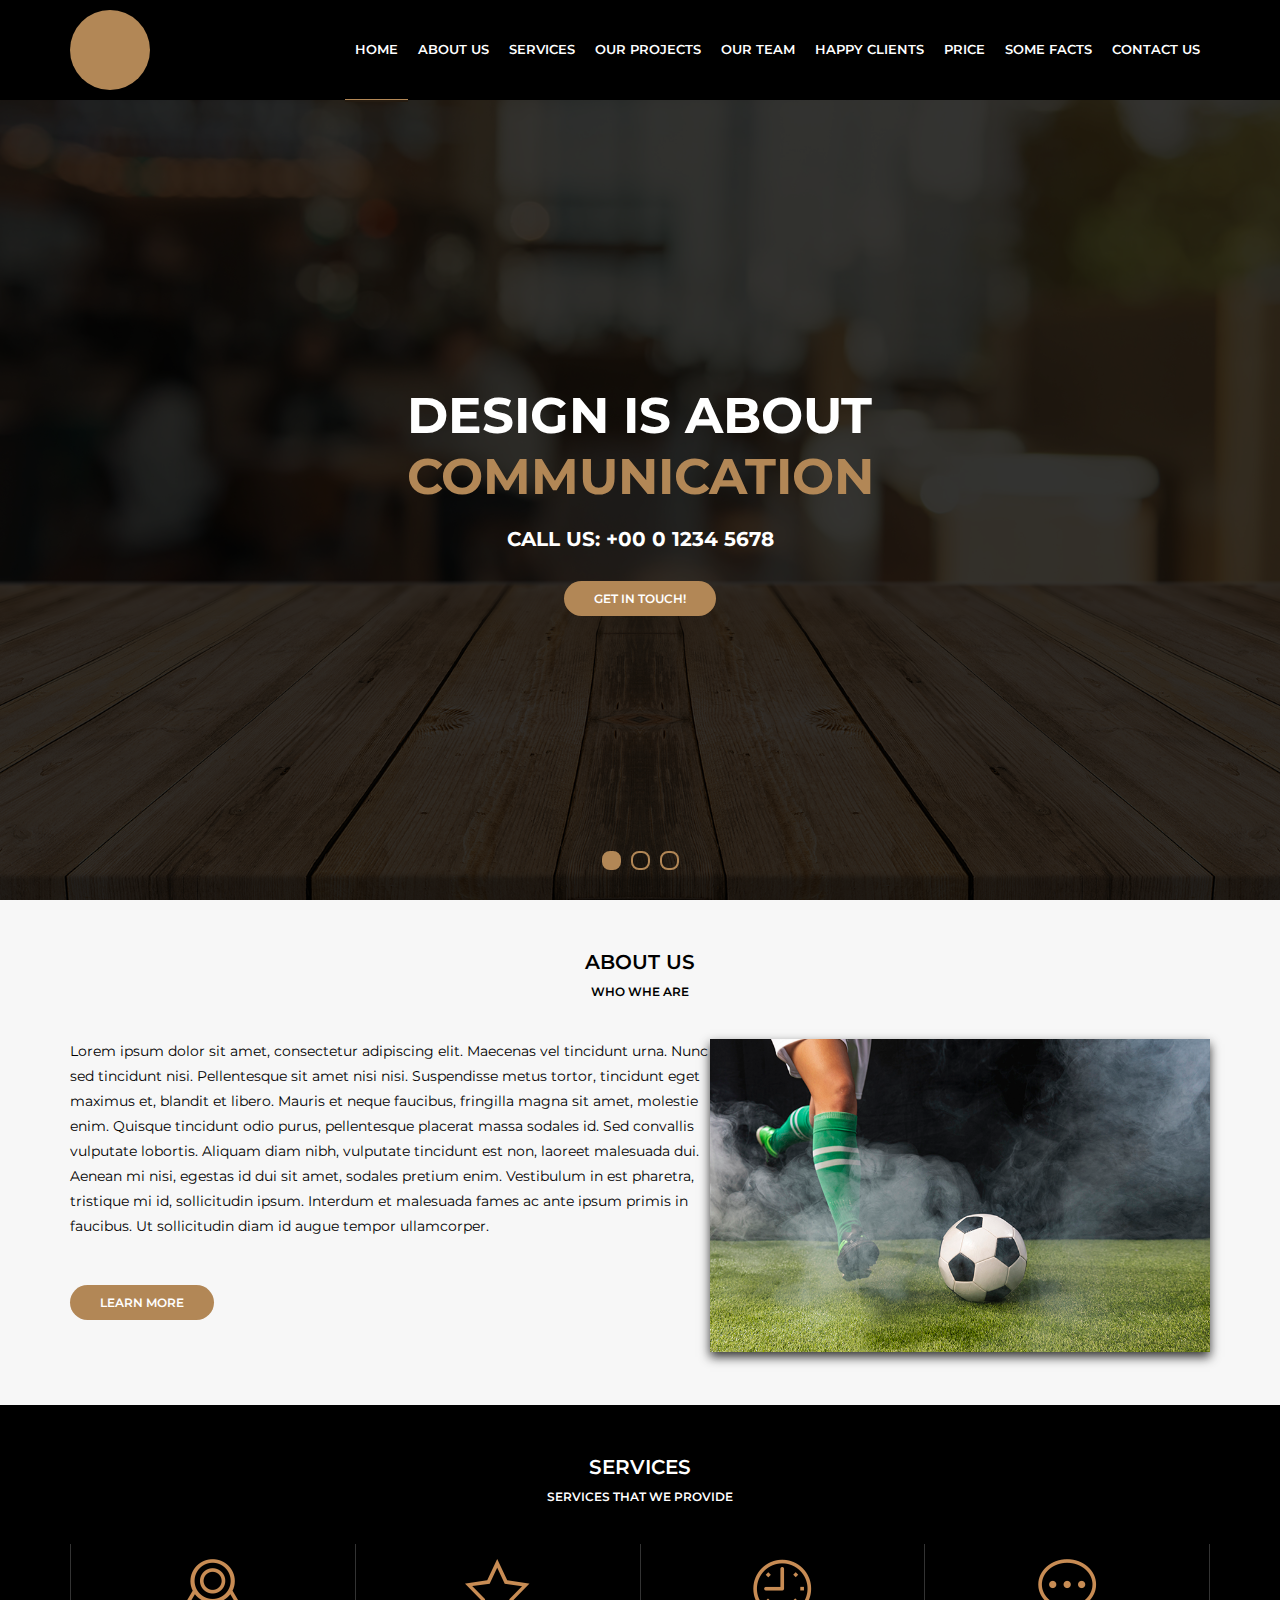
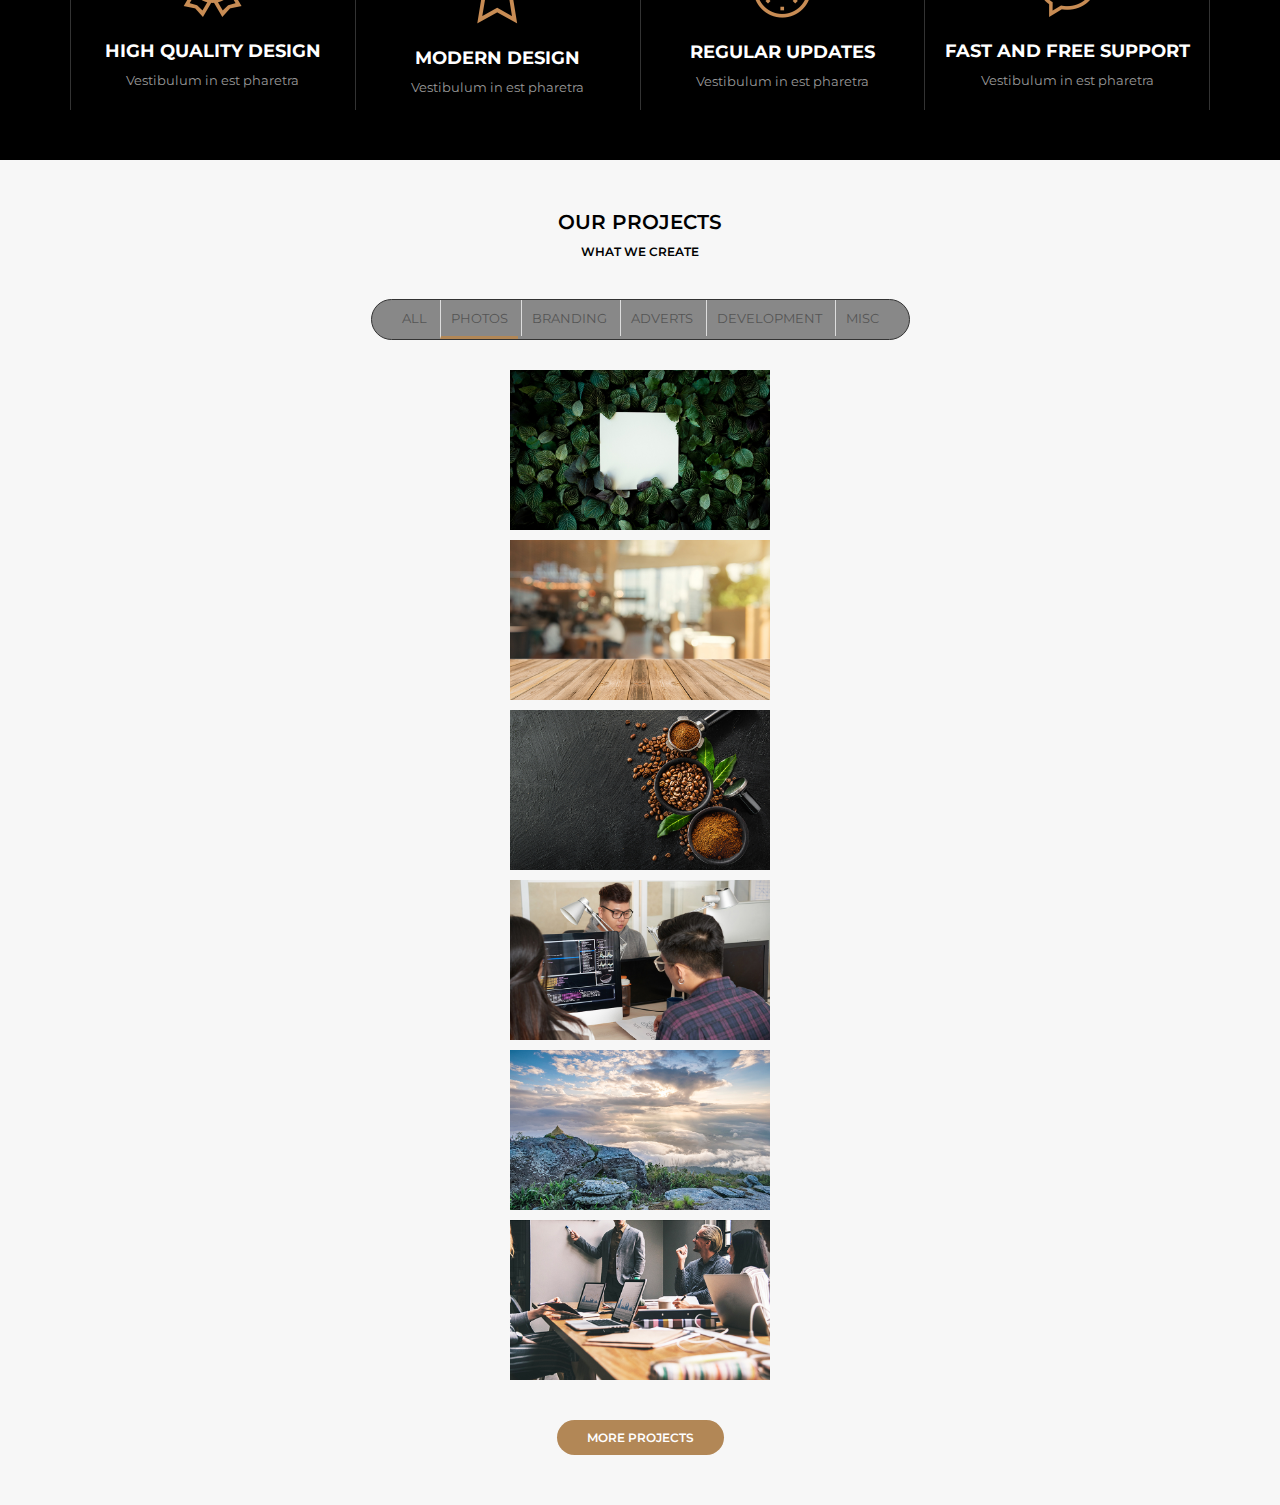
==== index.html @ e4361fe1 "index.html" ====
<!DOCTYPE html>
<html>
    <head>
        <meta charset="UTF-8"/>
        <title> Awax </title>
        <link rel="stylesheet" type="text/css" href="assets/css/style.css"/>
        <link href="https://fonts.googleapis.com/css?family=Montserrat" rel="stylesheet">
    </head>
    <body>
        <header>
            <div class="header">
                <div class="logo">
                    <div class="logoimg"></div>
                </div>
                <div class="menu">
                    <nav>
                        <ul>
                            <li class="active"><a href="#home">Home</a></li>
                            <li><a href="">About Us</a></li>
                            <li><a href="">Services</a></li>
                            <li><a href="">Our Projects</a></li>
                            <li><a href="">Our Team</a></li>
                            <li><a href="">Happy Clients</a></li>
                            <li><a href="">Price</a></li>
                            <li><a href="">Some Facts</a></li>
                            <li><a href="">Contact Us</a></li>
                        </ul>
                    </nav>
                </div>
            </div>
        </header>
        <main>
            <section class="banner">
                <div class="sliders">
                    <div class="slide">
                        <div class="slidearea">
                            <h1>Design is about<br/><span>communication</span></h1>
                            <h2>Call Us: +00 0 1234 5678</h2>
                            <a href="" class="button">Get in touch!</a>
                        </div>
                    </div>
                    <!-- <div class="slide">
                        ...2
                    </div>
                    <div class="slide">
                        ...3
                    </div> -->
                </div>
                <div class="sliders-pointers">
                    <div class="pointer active"></div>
                    <div class="pointer"></div>
                    <div class="pointer"></div>
                </div>
            </section>
            <section class="default light">
                <div class="section-title"> About Us </div>
                <div class="section-desc"> Who whe are </div>
                <div class="section-body">
                    <div class="section-aboutus">
                        <div class="section-aboutus--left">
                            <p>Lorem ipsum dolor sit amet, consectetur adipiscing elit. Maecenas vel tincidunt urna. 
                            Nunc sed tincidunt nisi. Pellentesque sit amet nisi nisi. Suspendisse metus tortor, 
                            tincidunt eget maximus et, blandit et libero. Mauris et neque faucibus, fringilla 
                            magna sit amet, molestie enim. Quisque tincidunt odio purus, pellentesque placerat 
                            massa sodales id. Sed convallis vulputate lobortis. Aliquam diam nibh, vulputate 
                            tincidunt est non, laoreet malesuada dui. Aenean mi nisi, egestas id dui sit amet, 
                            sodales pretium enim. Vestibulum in est pharetra, tristique mi id, sollicitudin ipsum. 
                            Interdum et malesuada fames ac ante ipsum primis in faucibus. Ut sollicitudin diam id augue
                            tempor ullamcorper.</p>
                            <br/>
                            <a href="" class="button">Learn More</a>
                        </div>
                        <div class="section-aboutus--right">
                            <img src="media/foto9.jpg" />
                        </div>
                    </div>
                </div>
            </section>
            <section class="default dark">
                <div class="section-title"> Services </div>
                <div class="section-desc"> Services that we provide </div>
                <div class="section-body">
                    <div class="section-services">
                        <div class="section-service">
                            <img src="assets/images/medalha.png"/>
                            <h4> High Quality Design </h4>
                            <p> Vestibulum in est pharetra </p>
                        </div>
                        <div class="section-service">
                            <img src="assets/images/estrela.png"/>
                            <h4> Modern Design </h4>
                            <p> Vestibulum in est pharetra </p>
                        </div>
                        <div class="section-service">
                            <img src="assets/images/relogio.png"/>
                            <h4> Regular Updates </h4>
                            <p> Vestibulum in est pharetra </p>
                        </div>
                        <div class="section-service">
                            <img src="assets/images/balao.png"/>
                            <h4> Fast and Free Support </h4>
                            <p> Vestibulum in est pharetra </p>
                        </div>
                    </div>
                </div>
            </section>
            <section class="default light">
                <div class="section-title"> Our Projects </div>
                <div class="section-desc"> What we create </div>
                <div class="section-body">
                    <div class="section-projects">
                        <div class="section-projects--filters">
                            <ul>
                                <li>All</li>
                                <li class="active">Photos</li>
                                <li>Branding</li>
                                <li>Adverts</li>
                                <li>Development</li>
                                <li>Misc</li>
                            </ul>
                        </div>
                        <div class="section-projects--photos">
                            <div class="section-projects-photo">
                                <div class="section-projects-photoarea">
                                    <div class="section-projects-photoinfo">
                                        <h5>About</h5>
                                        <p>Vestibulum in est pharetra</p>
                                    </div>
                                    <img src="media/foto1.jpg"/>
                                </div>
                                <div class="section-projects-photoarea">
                                    <div class="section-projects-photoinfo">
                                        <h5>About</h5>
                                        <p>Vestibulum in est pharetra</p>
                                    </div>
                                    <img src="media/foto2.jpg"/>
                                </div>
                                <div class="section-projects-photoarea">
                                    <div class="section-projects-photoinfo">
                                        <h5>About</h5>
                                        <p>Vestibulum in est pharetra</p>
                                    </div>
                                    <img src="media/foto3.jpg"/>
                                </div>
                                <div class="section-projects-photoarea">
                                    <div class="section-projects-photoinfo">
                                        <h5>About</h5>
                                        <p>Vestibulum in est pharetra</p>
                                    </div>
                                    <img src="media/foto4.jpg"/>
                                </div>
                                <div class="section-projects-photoarea">
                                    <div class="section-projects-photoinfo">
                                        <h5>About</h5>
                                        <p>Vestibulum in est pharetra</p>
                                    </div>
                                    <img src="media/foto5.jpg"/>
                                </div>
                                <div class="section-projects-photoarea">
                                    <div class="section-projects-photoinfo">
                                        <h5>About</h5>
                                        <p>Vestibulum in est pharetra</p>
                                    </div>
                                    <img src="media/foto6.jpg"/>
                                </div>
                            </div>
                        </div>
                        <a href="" class="button">More Projects</a>
                    </div>
                </div>
            </section>
        </main>
        <footer>

        </footer>
    </body>
</html>
---- assets/css/style.css ----
* {
    margin: 0;
    padding: 0;
    /* box-sizing: border-box; */
}

body {
    font-family: 'Montserrat', sans-serif;
    font-size: 13px;
    overflow-x: hidden;
}

header {
    height: 100px;
    background-color: #000;
}

.header {
    max-width: 1140px;
    height: 100px;
    margin: auto;
    display: flex;
    align-items: center;
}

.logo {
    width: 80px;
}

.logoimg {
    width: 80px;
    height: 80px;
    background-color: #B28756;
    border-radius: 40px;
}

.menu {
    flex: 1;
    display: flex;
    justify-content: flex-end;
}

.menu ul,
.menu li {
    list-style: none;
}

.menu ul {
    display: flex;
}

.menu li a {
    color: #FFF;
    text-transform: uppercase;
    font-weight: 600;
    display: flex;
    text-decoration: none;
    padding-left: 10px;
    padding-right: 10px;
    height: 100px;
    align-items: center;
    border-bottom: #000;
}

.menu li a:hover, .menu .active a{
    border-bottom: 3px solid #B28756;
}

.banner {
    height: calc(100vh - 100px);
    background-color: #333;
    background-image: url("../images/bg.jpg");
    background-size: cover;
    background-position: bottom;
}

.banner .sliders {
    width: 1000vw;
    height: 100%;
}

.banner .slide {
    width: 100vw;
    height: 100%;
    display: inline-block;
    background-color: rgba(0, 0, 0, 0.8);
}

.banner .slidearea {
    display: flex;
    flex-direction: column;
    height: 100%;
    justify-content: center;
    align-items: center;
    color: #FFF;   
}

.banner h1 {
    text-transform: uppercase;
    font-weight: bold;
    font-size: 50px;
}

.banner h1 span {
    color: #B28756;;
}

.banner h2 {
    text-transform: uppercase;
    margin-top: 20px;
}

.banner a {
    display: block;
    background-color: #B28756;
    color: #FFF;
    text-transform: uppercase;
    font-size: 12px;
    font-weight: 600;
    text-decoration: none;
    margin-top: 30px;
    padding: 10px 30px;
    border-radius: 20px;
}

.banner .sliders-pointers{
    width: 100vw;
    height: 20px;
    position: absolute;
    display: flex;
    justify-content: center;
    align-items: center;
    margin-top: -50px;
}

.banner .pointer {
    width: 15px;
    height: 15px;
    border: 2px solid #B28756;
    border-radius: 8px;
    margin-left: 5px;
    margin-right: 5px;
    cursor: pointer;
}

.banner .pointer.active {
    background-color: #B28756;
}

.default {
    padding-top: 50px;
    padding-bottom: 50px;
}

.default .section-title,
.default .section-desc {
    text-align: center;
    text-transform: uppercase;
    font-weight: 600;
}

.default .section-body{
    margin: auto;
    max-width: 1140px;
    min-height: 100px;
}

.default .section-title{
    font-size: 20px;
}

.default .section-desc {
    font-size: 12px;
    color: #FFF;
    margin-top: 10px;
    margin-bottom: 40px;
}

.default.light{
    background-color: #f7f7f7;
}

.default.light .section-title,
.default.light .section-body,
.default.light .section-desc {
    color: #000;
}

.default.dark {
    background-color: #000;
}

.default.dark .section-title,
.default.dark .section-body,
.default.dark .section-desc {
    color: #FFF;
}

.section-aboutus {
    display: flex;
}

.section-aboutus--left {
    flex: 1;
}

.section-aboutus--right {
    width: 500px;
    text-align: center;
}

.section-aboutus--right img{
    width: 100%;
    box-shadow: 0px 5px 10px #333;
}

.section-aboutus--left p {
    font-size: 14px;
    line-height: 25px;    
}

.button {
    display: inline-block;
    background-color: #B28756;
    color: #FFF;
    text-transform: uppercase;
    font-size: 12px;
    font-weight: 600;
    text-decoration: none;
    margin-top: 30px;
    padding: 10px 30px;
    border-radius: 20px;
}

.section-services {
    display: flex;
}

.section-service {
    flex: 1;
    text-align: center;
    border-right: 1px solid #333;
    padding: 15px;
}

.section-service:first-child {
    border-left: 1px solid #333;
}

.section-service h4 {
    margin-top: 20px;
    text-transform: uppercase;
    font-size: 18px;
}

.section-service p {
    margin-top: 10px;
    font-size: 13px;
    color: #999;
}

.section-projects {
    display: flex;
    flex-direction: column;
    align-items: center;
}

.section-projects--filters {
    border: 1px solid #333;
    background-color: #888;
    border-radius: 30px;
    display: inline-block;
    padding: 0px 20px;

}

.section-projects--filters ul,
.section-projects--filters li {
   list-style: none;
}

.section-projects--filters li {
    display: inline-block;
    padding: 10px;
    text-transform: uppercase;
    font-size: 13px;
    border-left: 1px solid #ddd;
    color: #555;
    /* border-bottom: 3px solid #eee; */
    cursor: pointer;
}

.section-projects--filters li:hover,
.section-projects--filters li.active {
    border-bottom: 3px solid #B28756;
}

.section-projects--filters li:first-child {
    border-left: 0;
}

.section-projects--photos {
    width: 1000vw;
    max-width: 1140px;
    margin-top: 20px;
    display: flex;
    flex-wrap: wrap;
    justify-content: center;
}

.section-projects-photo {
    width: 280px;
}

.section-projects-photoarea {
    margin: 10px;
    width: 260px;
    height: 160px;
}


.section-projects-photoarea img{
    width: inherit;
    height: inherit;
}

.section-projects-photoinfo {
    position: absolute;
    background-color: rgba(0, 0, 0, 0.5);
    width: inherit;
    height: inherit;
    display: none;
    flex-direction: column;
    justify-content: center;
    align-items: center;
    color: #FFF;
}

.section-projects-photoinfo h5 {
    font-size: 18px;
    font-weight: 600;
}

.section-projects-photoarea:hover .section-projects-photoinfo {
    display: flex;
}
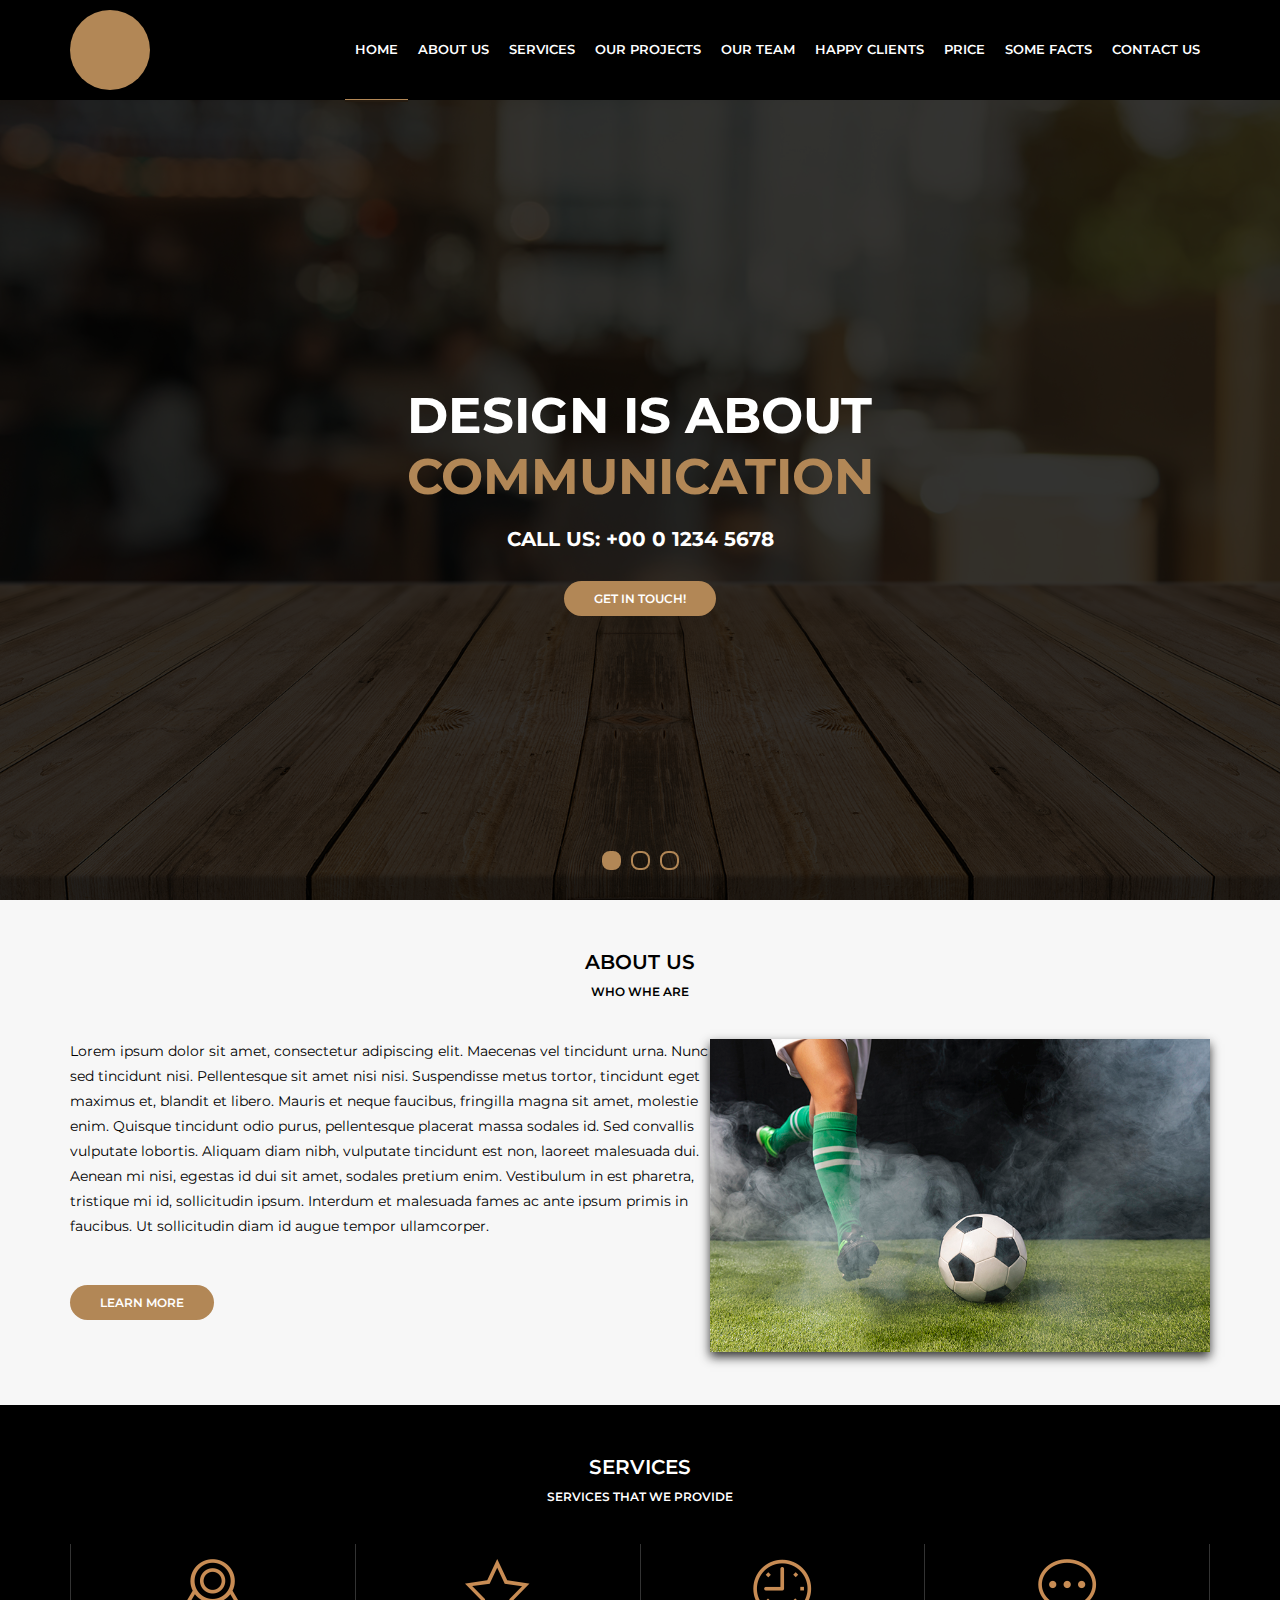
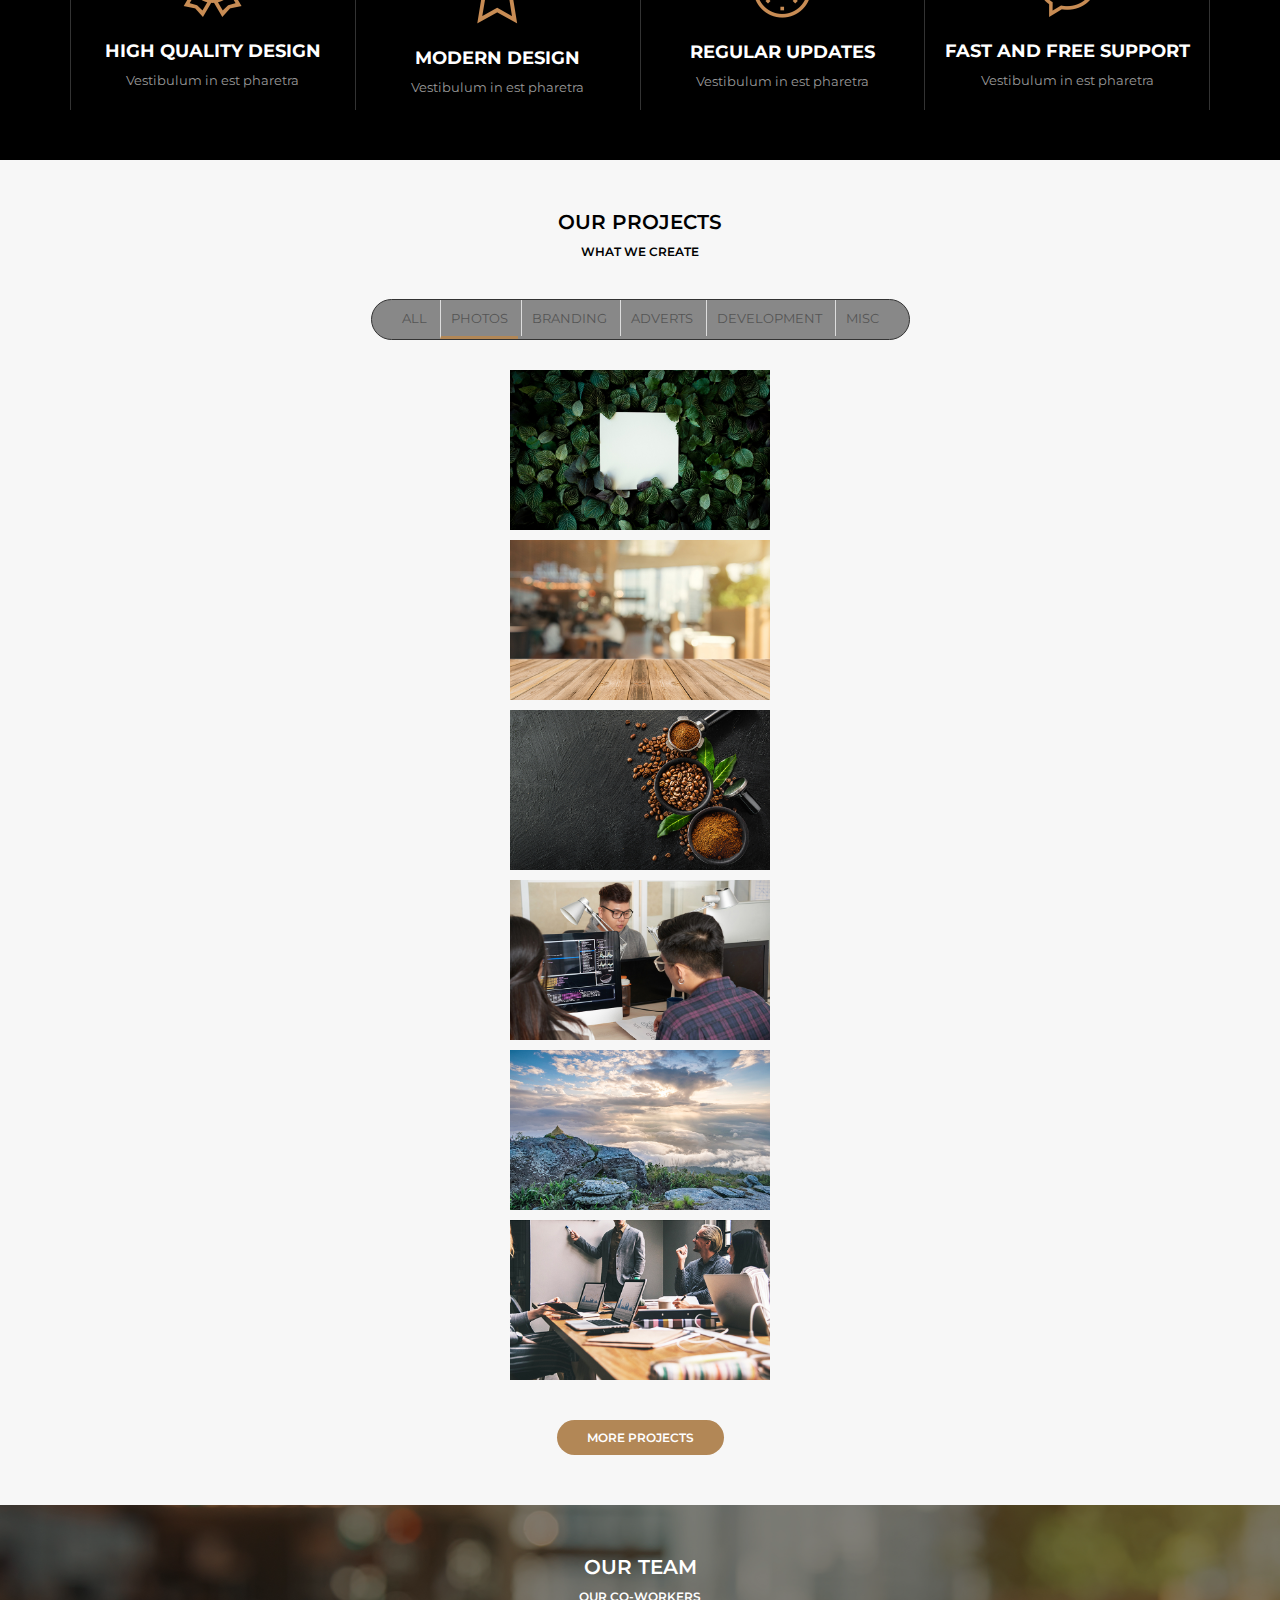
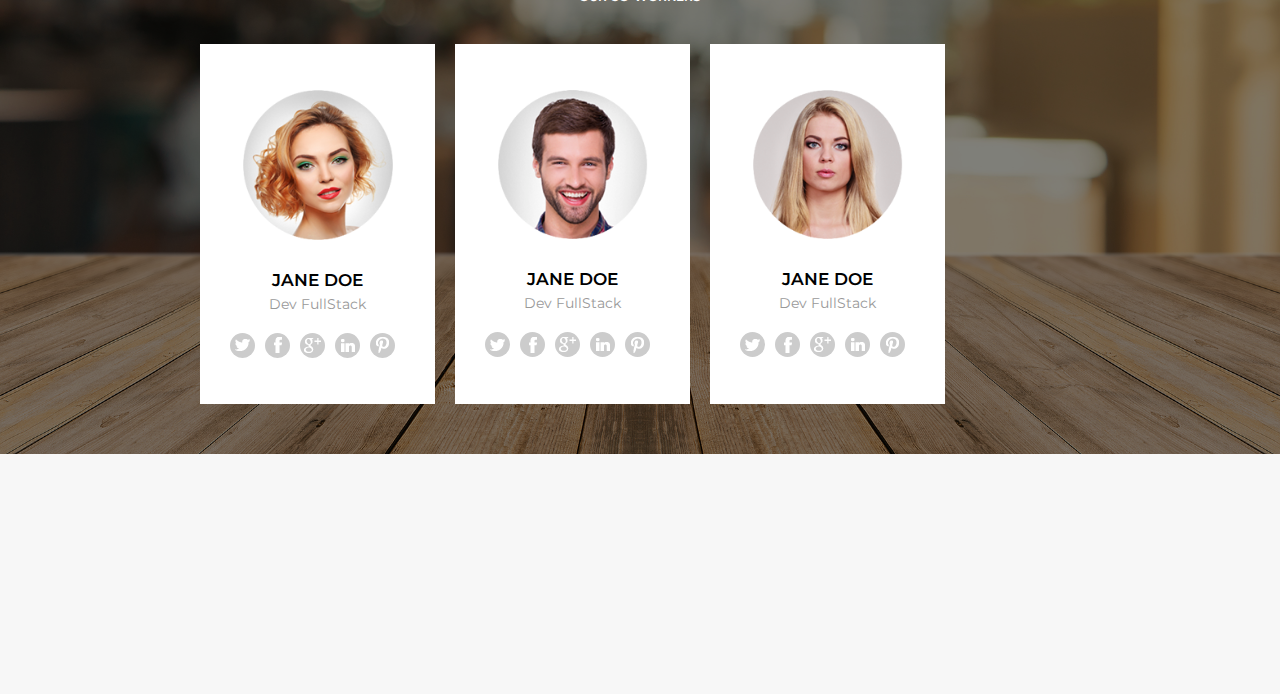
==== commit 79207d49: "projects" ====
--- a/index.html
+++ b/index.html
@@ -31,7 +31,7 @@
         </header>
         <main>
             <section class="banner">
-                <div class="sliders">
+                <div class="sliders" style="margin-left:0">
                     <div class="slide">
                         <div class="slidearea">
                             <h1>Design is about<br/><span>communication</span></h1>
@@ -169,6 +169,63 @@
                     </div>
                 </div>
             </section>
+            <section class="default dark bg-team">
+                <div class="section-team-area">
+                    <div class="section-title"> Our Team </div>
+                    <div class="section-desc"> Our co-workers</div>
+                    <div class="section-body">
+                        <div class="section-team">
+                            <div class="sliders">
+                                <div class="slide">
+                                    <div class="slidearea">
+                                        <img class="section-team--avatar" src="media/mulher1.png"/>
+                                        <div class="section-team--name">Jane Doe</div>
+                                        <div class="section-team--role">Dev FullStack</div>
+                                        <div class="section-team--social">
+                                            <a href=""><img src="media/twitter.png"/></a>
+                                            <a href=""><img src="media/facebook.png"/></a>
+                                            <a href=""><img src="media/googleplus.png"/></a>
+                                            <a href=""><img src="media/linkedin.png"/></a>
+                                            <a href=""><img src="media/pinterest.png"/></a>
+                                        </div>
+                                    </div>
+                                    <div class="slidearea">
+                                        <img class="section-team--avatar" src="media/homem1.png"/>
+                                        <div class="section-team--name">Jane Doe</div>
+                                        <div class="section-team--role">Dev FullStack</div>
+                                        <div class="section-team--social">
+                                            <a href=""><img src="media/twitter.png"/></a>
+                                            <a href=""><img src="media/facebook.png"/></a>
+                                            <a href=""><img src="media/googleplus.png"/></a>
+                                            <a href=""><img src="media/linkedin.png"/></a>
+                                            <a href=""><img src="media/pinterest.png"/></a>
+                                        </div>
+                                    </div>
+                                    <div class="slidearea">
+                                        <img class="section-team--avatar" src="media/mulher2.png"/>
+                                        <div class="section-team--name">Jane Doe</div>
+                                        <div class="section-team--role">Dev FullStack</div>
+                                        <div class="section-team--social">
+                                            <a href=""><img src="media/twitter.png"/></a>
+                                            <a href=""><img src="media/facebook.png"/></a>
+                                            <a href=""><img src="media/googleplus.png"/></a>
+                                            <a href=""><img src="media/linkedin.png"/></a>
+                                            <a href=""><img src="media/pinterest.png"/></a>
+                                        </div>
+                                    </div>
+                                </div>
+                            </div>
+                        </div>
+                    </div>
+                </div>
+            </section>
+            <section class="default light">
+                <div class="section-title"></div>
+                <div class="section-desc"></div>
+                <div class="section-body">
+                    
+                </div>
+            </section>
         </main>
         <footer>
 
--- a/assets/css/style.css
+++ b/assets/css/style.css
@@ -343,4 +343,105 @@
 
 .section-projects-photoarea:hover .section-projects-photoinfo {
     display: flex;
+}
+
+.bg-team {
+    background-image: url("../images/bg.jpg");
+    background-size: cover;
+    background-position: center;
+    padding: 0;
+}
+
+.section-team {
+    overflow: hidden;
+    max-width: 880px;
+    margin: auto;
+}
+
+.section-team-area {
+    background-color: rgba(0, 0, 0, 0.5);
+    padding-top: 50px;
+    padding-bottom: 50px;
+}
+
+.section-team .sliders-pointers{
+    width: 100vw;
+    height: 20px;
+    position: absolute;
+    display: flex;
+    justify-content: center;
+    align-items: center;
+    margin-top: -50px;
+}
+
+.section-team .pointer {
+    width: 15px;
+    height: 15px;
+    border: 2px solid #B28756;
+    border-radius: 8px;
+    margin-left: 5px;
+    margin-right: 5px;
+    cursor: pointer;
+}
+
+.section-team .sliders {
+    width: 100vw;
+    height: 100%;
+}
+
+.section-team .slide {
+    width: 300px;
+    height: 100%;
+    display: inline-flex;
+}
+
+.section-team .slidearea {
+    width: 600px;
+    display: flex;
+    flex-direction: column;
+    justify-content: center;
+    align-items: center;
+    color: #000;  
+    margin-right: 20px; 
+    background-color: #FFF;
+    min-height: 300px;
+    padding: 30px;
+}
+
+.section-team--social {
+    display: flex;
+    margin-top: 20px;
+}
+
+.section-team--social a {
+    display: inline-flex;
+    border-radius: 13px;
+    align-items: center;
+    justify-content: center;
+    width: 25px;
+    height: 25px;
+    background-color: #ccc;
+    margin-right: 10px;
+}
+
+.section-team--social a:hover {
+    background-color: #B28756;
+}
+
+.section-team--avatar {
+    width: 150px;
+    height: auto;
+}
+
+.section-team--name {
+    text-transform: uppercase;
+    font-weight: 600;
+    font-size: 17px;
+    margin-top: 30px;
+}
+
+.section-team--role {
+    color: #999;
+    font-size: 14px;
+    margin-top: 5px;
 }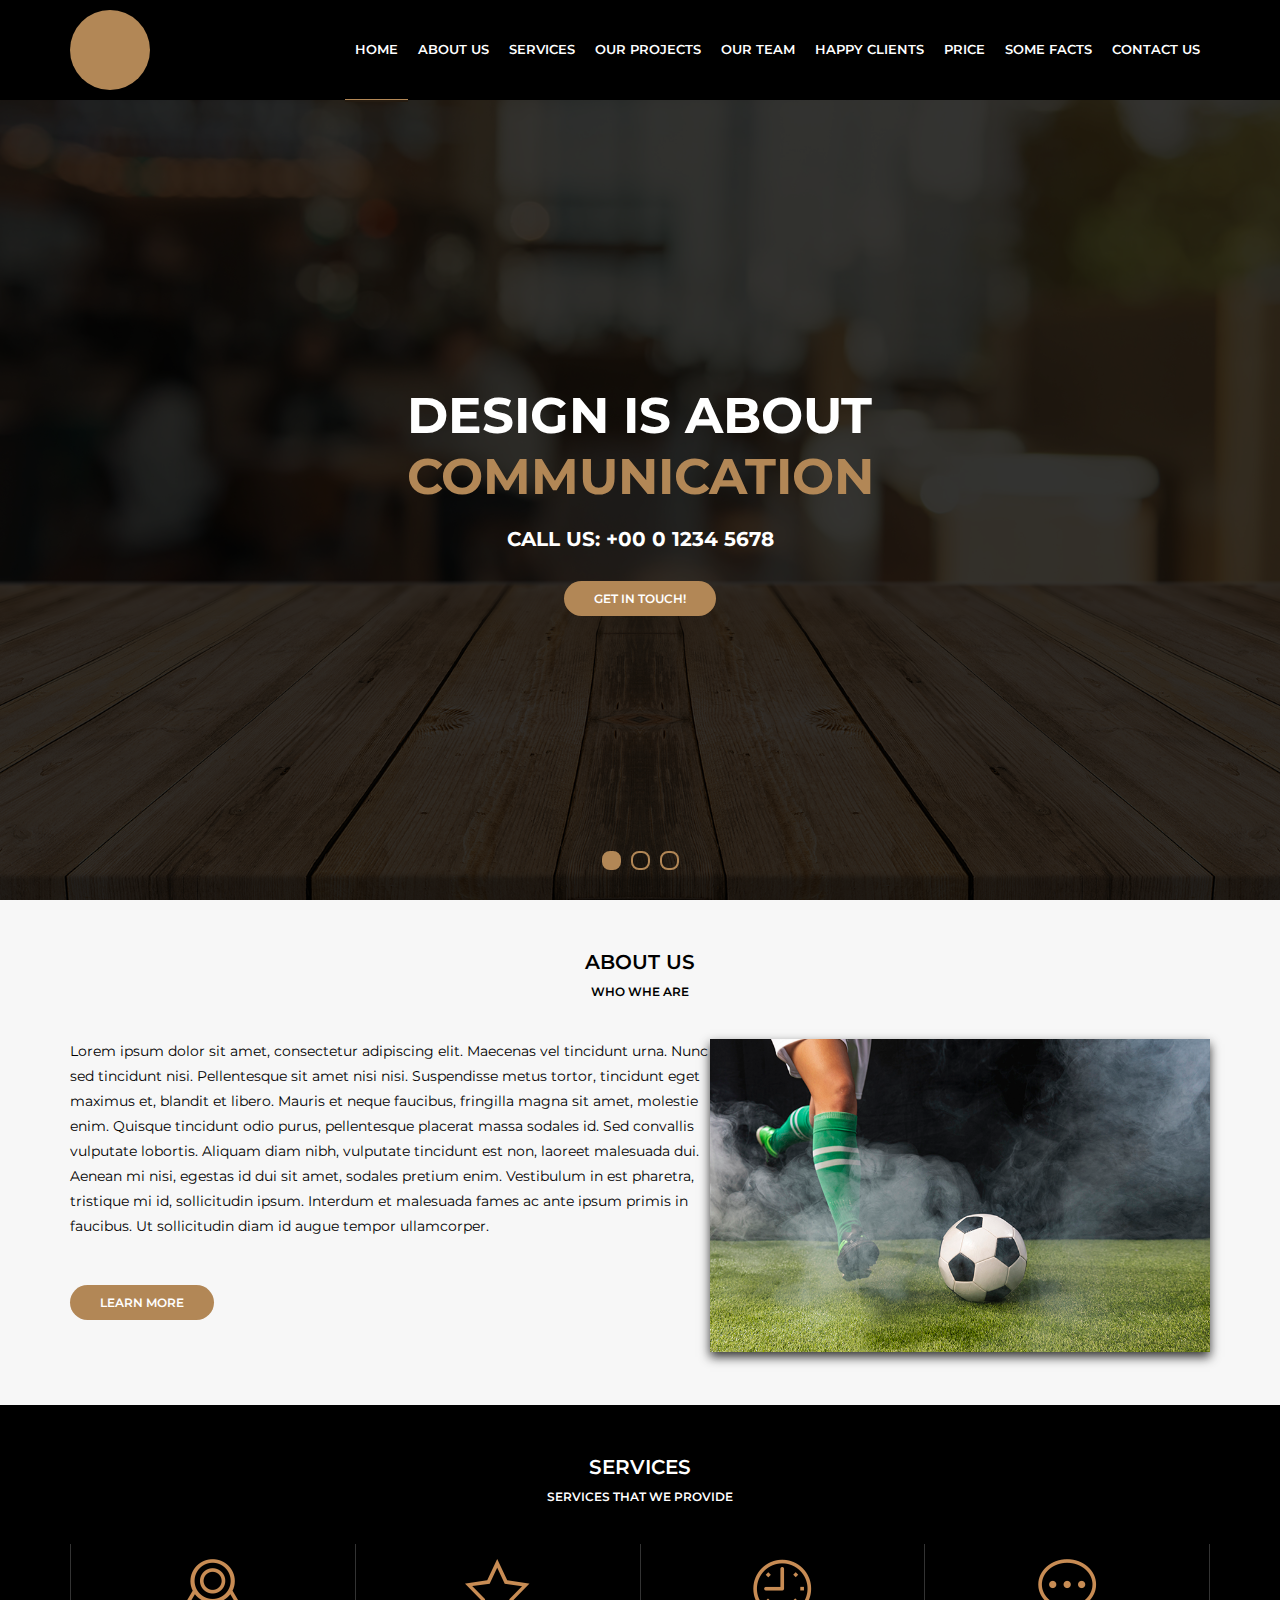
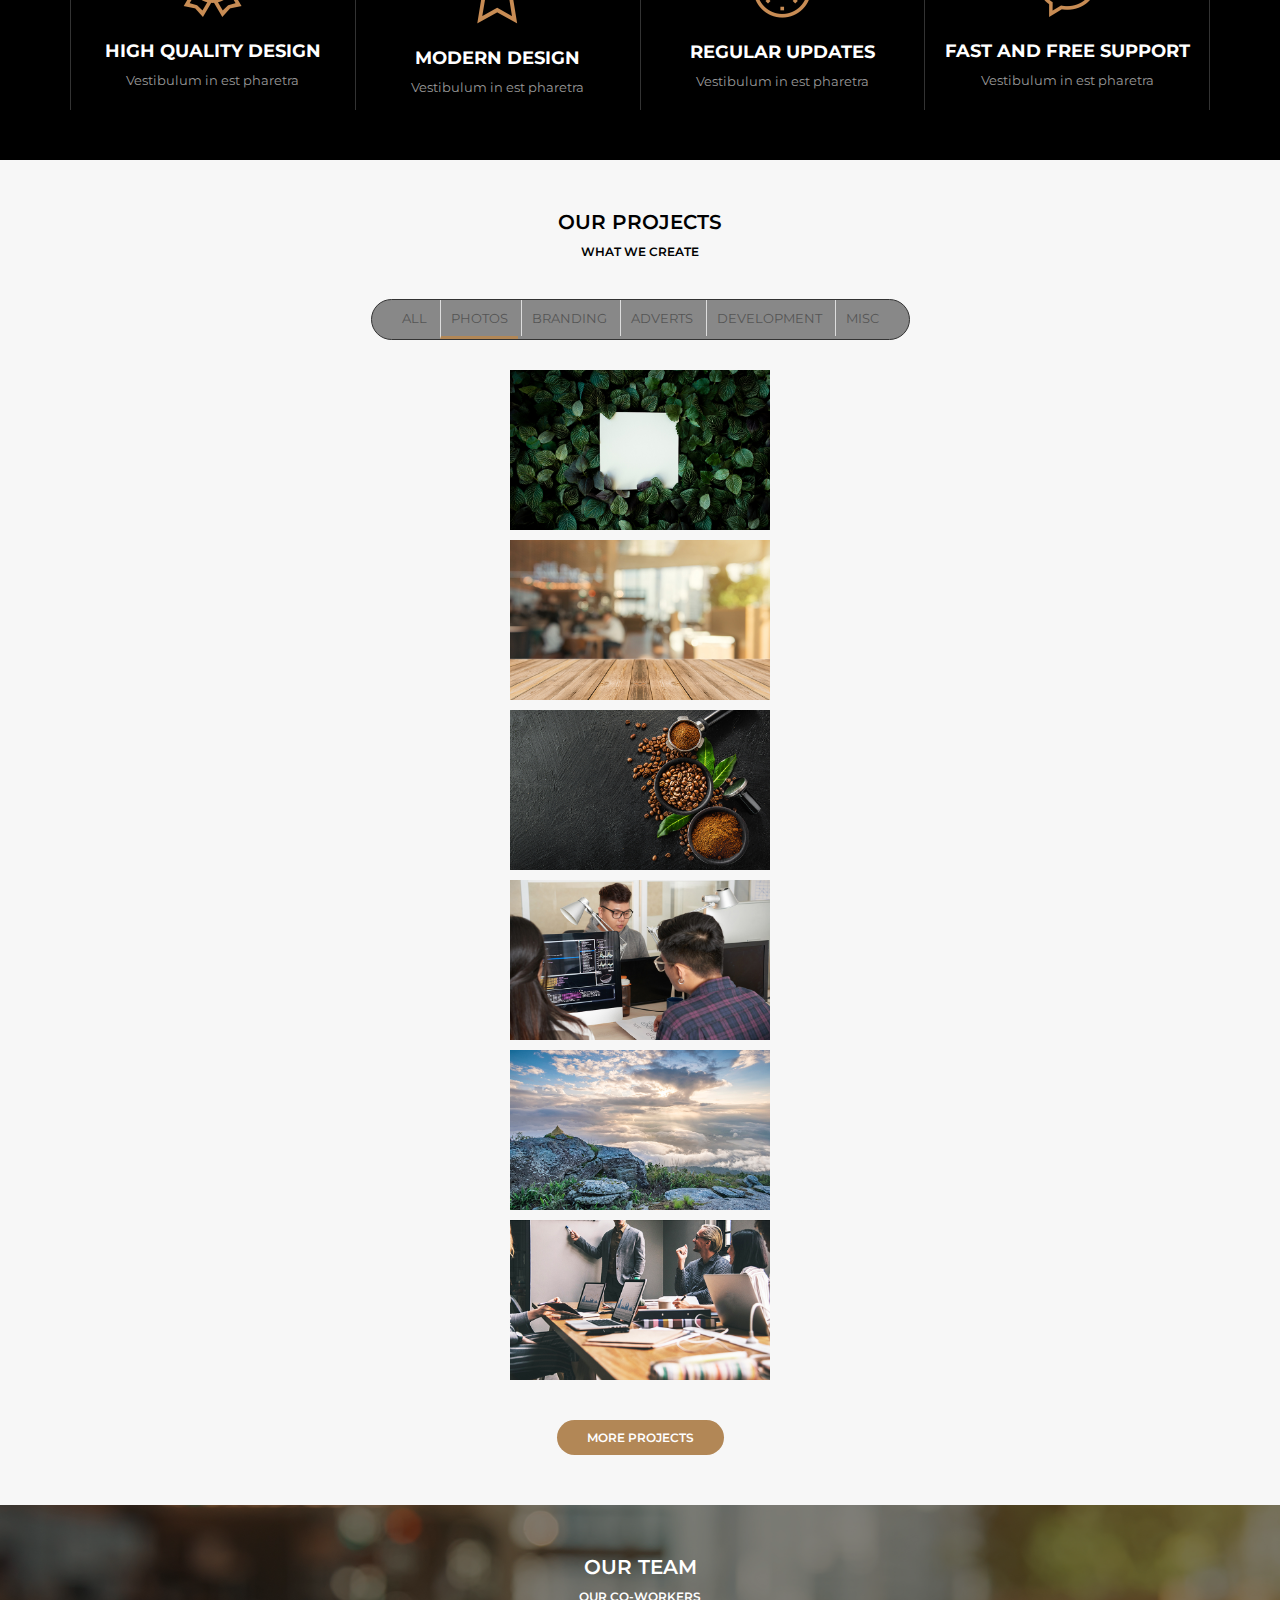
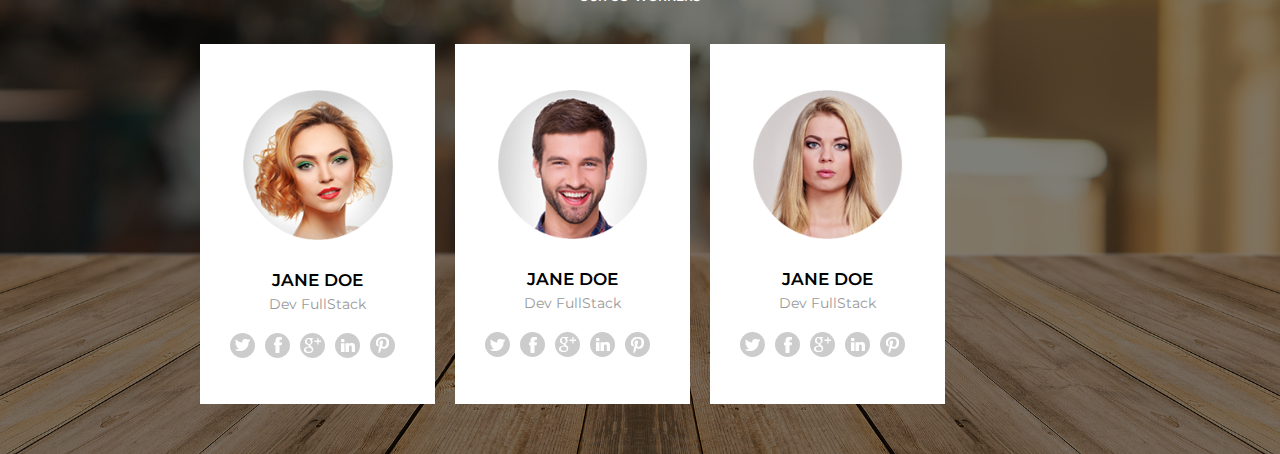
==== commit dd54ff3e: "projects" ====
--- a/index.html
+++ b/index.html
@@ -219,13 +219,6 @@
                     </div>
                 </div>
             </section>
-            <section class="default light">
-                <div class="section-title"></div>
-                <div class="section-desc"></div>
-                <div class="section-body">
-                    
-                </div>
-            </section>
         </main>
         <footer>
 
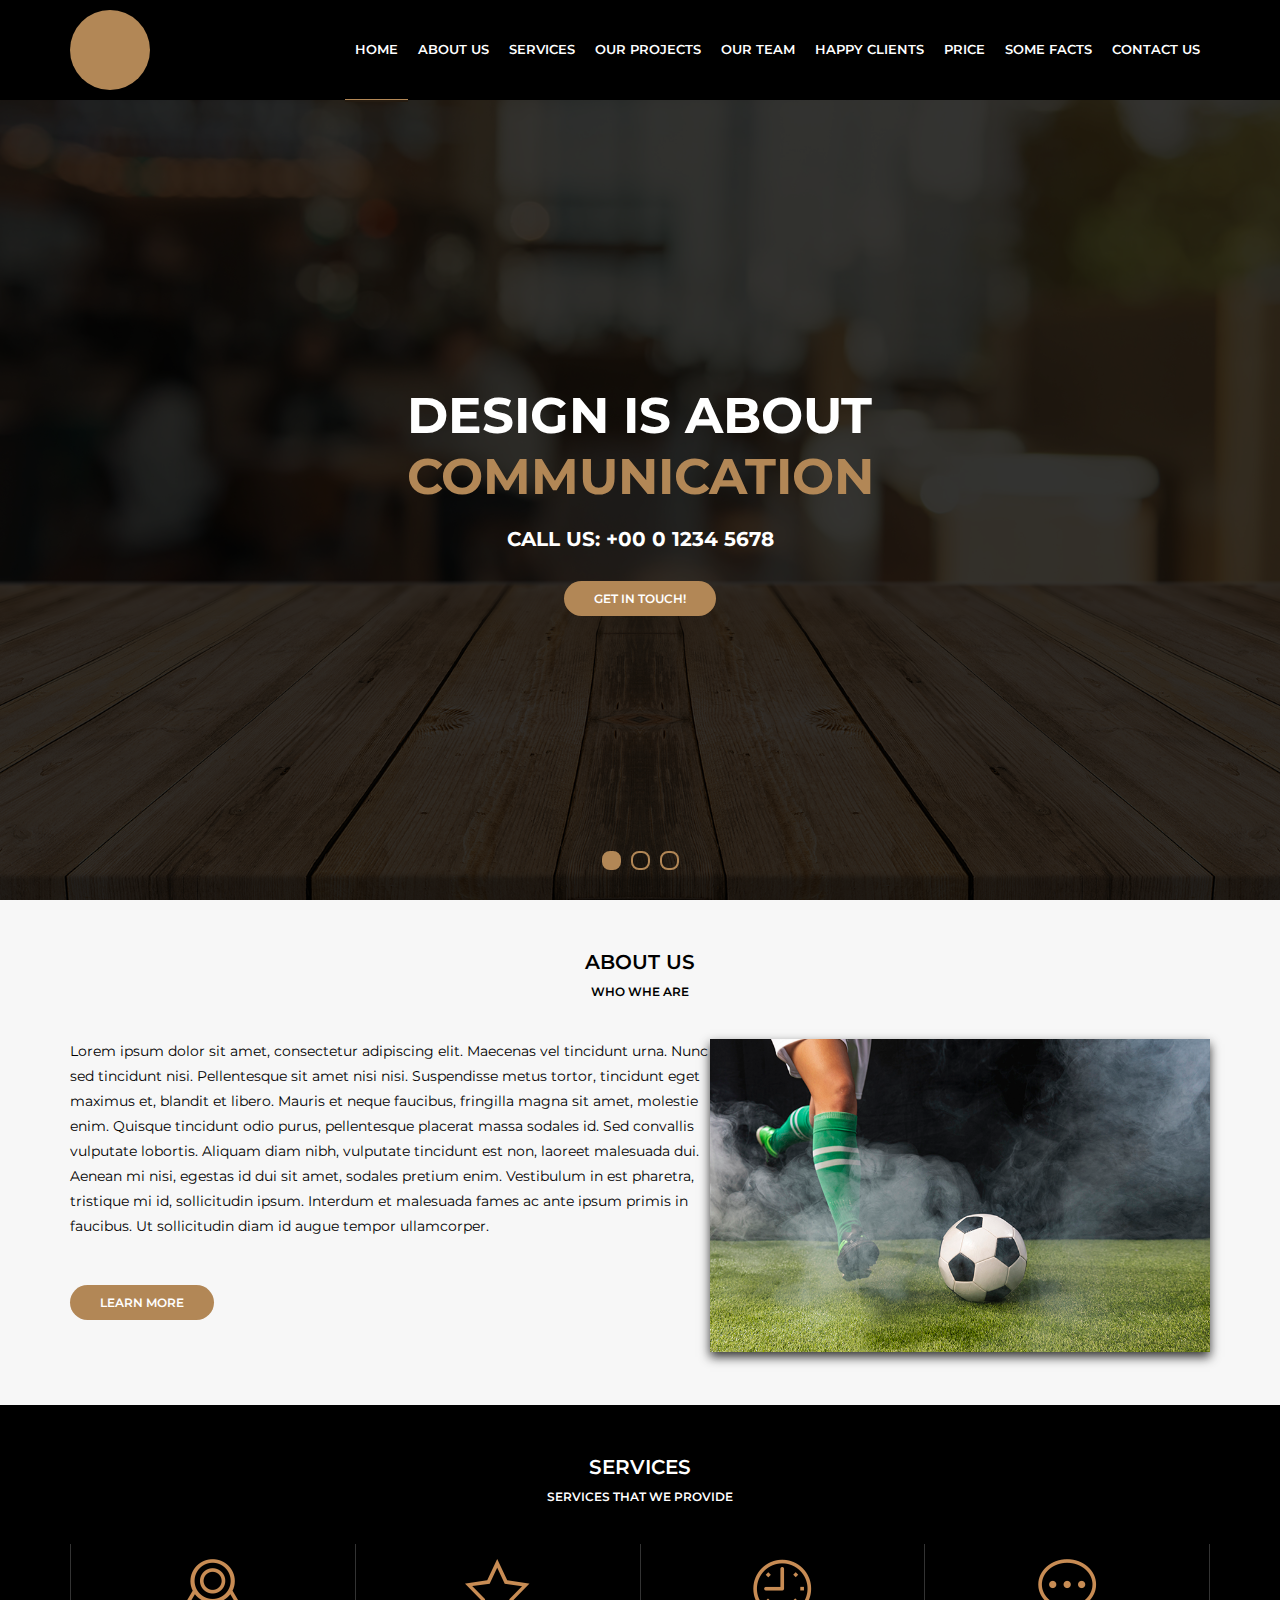
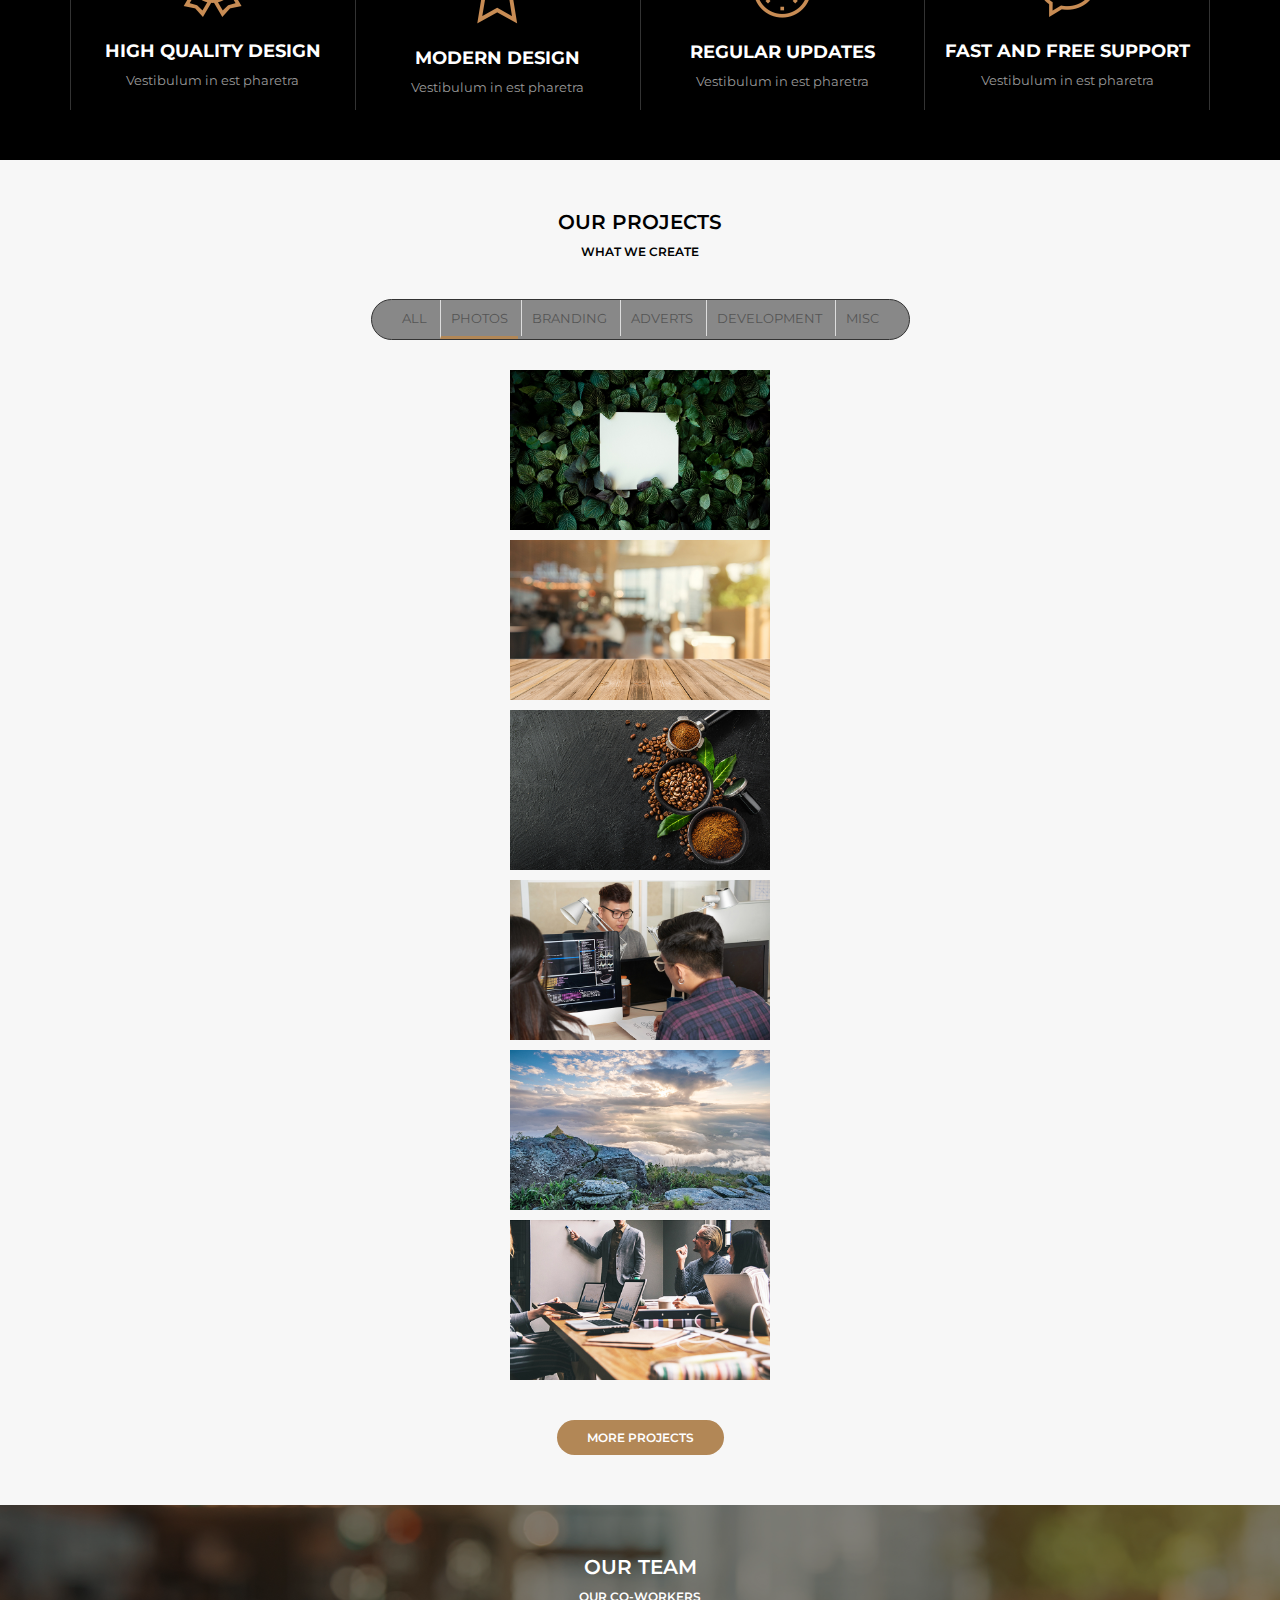
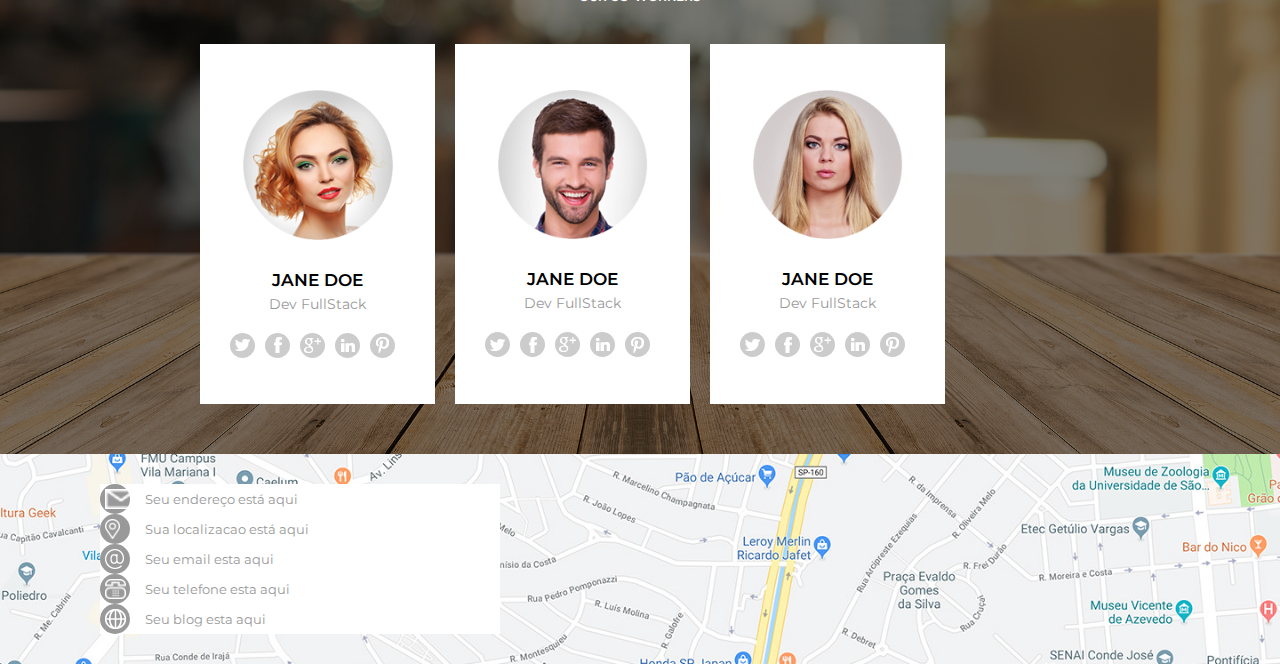
==== commit 3f845594: "atualizacao de projetos" ====
--- a/index.html
+++ b/index.html
@@ -219,6 +219,50 @@
                     </div>
                 </div>
             </section>
+            <section class="section-map">
+                <div class="section-map--area">
+                    <div class="section-map--info">
+                        <div class="section-map-info--item">
+                            <div class="section-map--info--item--img">
+                                <img src="assets/images/carta.png"/>
+                            </div>
+                            Seu endereço está aqui
+                        </div>
+                    </div>
+                    <div class="section-map--info">
+                        <div class="section-map-info--item">
+                            <div class="section-map--info--item--img">
+                                <img src="assets/images/localizacao.png"/>
+                            </div>
+                            Sua localizacao está aqui
+                        </div>
+                    </div>
+                    <div class="section-map--info">
+                        <div class="section-map-info--item">
+                            <div class="section-map--info--item--img">
+                                <img src="assets/images/arroba.png"/>
+                            </div>
+                            Seu email esta aqui
+                        </div>
+                    </div>
+                    <div class="section-map--info">
+                        <div class="section-map-info--item">
+                            <div class="section-map--info--item--img">
+                                <img src="assets/images/telefone.png"/>
+                            </div>
+                            Seu telefone esta aqui
+                        </div>
+                    </div>
+                    <div class="section-map--info">
+                        <div class="section-map-info--item">
+                            <div class="section-map--info--item--img">
+                                <img src="assets/images/web.png"/>
+                            </div>
+                            Seu blog esta aqui
+                        </div>
+                    </div>
+                </div>
+            </section>
         </main>
         <footer>
 
--- a/assets/css/style.css
+++ b/assets/css/style.css
@@ -444,4 +444,44 @@
     color: #999;
     font-size: 14px;
     margin-top: 5px;
-}+}
+
+.section-map {
+    background-image: url("../images/mapa.jpg");
+    background-position: center;
+    background-size: cover;
+    padding-top: 30px;
+    padding-bottom: 30px;
+}
+
+.section-map--area {
+    background-color: #FFF;
+    width: 400px;
+    margin: auto;
+    margin-left: 100px;
+}
+
+.section-map--info {
+    width: 60%;
+    background-color: #FFF;
+    color: #999;
+}
+
+.section-map-info--item {
+    display: flex;
+    align-items: center;
+}
+
+.section-map--info--item--img {
+    height: 20px;
+    width: 20px;
+    padding: 5px;
+    background-color: #999;
+    border-radius: 15px;
+    margin-right: 15px;
+}
+
+.section-map--info--item--img img {
+    height: 20px;
+    width: auto;
+}
